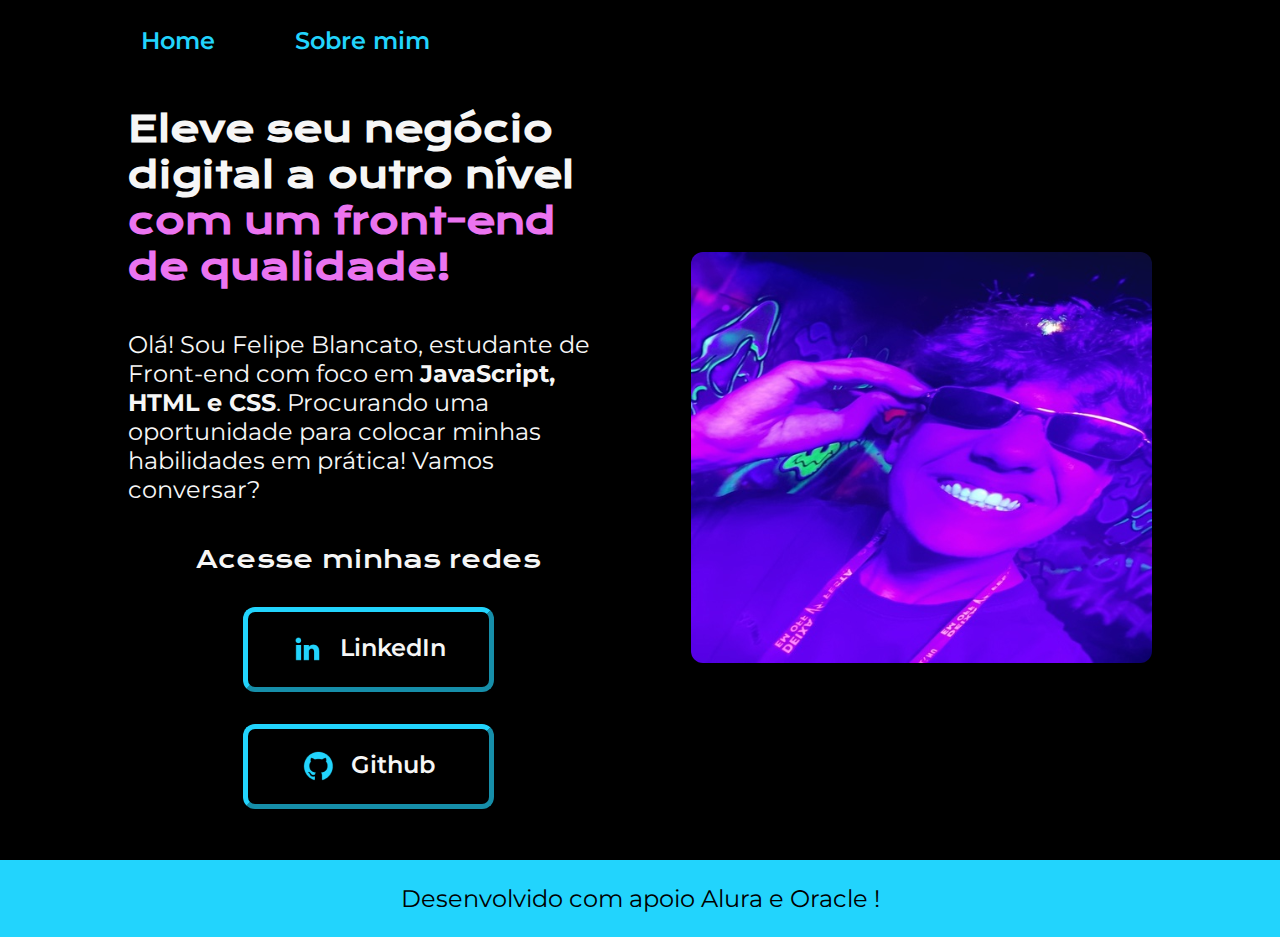
==== index.html @ c8cfff24 "Add files via upload" ====
<!DOCTYPE html>
<html lang="pt-br">
<head>
    <link rel="stylesheet" href="./styles/style.css">
    <meta charset="UTF-8">
    <meta name="viewport" content="width=device-width, initial-scale=1.0">
    <title>Portfólio</title>
</head>
<body>
    <header class="cabecalho">
        <nav class="cabecalho__menu">
            <a class="cabecalho__menu__link" href="index.html">Home</a>
            <a class="cabecalho__menu__link" href="about.html">Sobre mim</a>
        </nav>
    </header>
    <main class="apresentacao">
    <section class="apresentacao__conteudo">
        <h1 class="apresentacao__conteudo__titulo">Eleve seu negócio digital a outro nível <strong class="destaqueTitulo">com um front-end de qualidade!</strong></h1>
        <p class="apresentacao__conteudo__texto">Olá! Sou Felipe Blancato, estudante de Front-end com foco em <strong>JavaScript, HTML e CSS</strong>. Procurando uma oportunidade para colocar minhas habilidades em prática! Vamos conversar?</p>
        <div class="apresentacao__links">
            <h2 class="apresentacao__liks__subtitulo">Acesse minhas redes</h2>
            <a class="apresentacao__links_link" href="https://www.linkedin.com/in/felipe-blancato-85407b234/">
                <img src="./assets/linkedin.png">
                LinkedIn
            </a>
            <a class="apresentacao__links_link" href="https://github.com/FelipeBlancato?tab=followers">
                <img src="./assets/github.png">
                Github
            </a>
        </div>    
    </section>
    <img class="imager" src="./assets/Felps.png" alt="Foto Do Felps">
    </main>
    <footer class="rodape">
        <p>Desenvolvido com apoio Alura e Oracle !</p>
    </footer>
</body>
</html>

<!--

comentário !!!

-->
---- styles/style.css ----
@import url('https://fonts.googleapis.com/css2?family=Krona+One&family=Montserrat:wght@400;600&display=swap');

:root {
    --cor-primaria: #000000;
    --cor-secundaria: #F6F6F6;
    --cor-terciaria: #22D4FD;
    --cor-ultima:#EB74F0;

    --fonte-primaria: 'krona One', sans-serif;
    --fonte-secundaria: 'Montserrat', sans-serif;
}

/* testando comentários

    teste

*/

*{
    margin: 0;
    padding: 0;
}

body {
    box-sizing: border-box;
    background-color: var(--cor-primaria);
    color: var(--cor-secundaria);
}

.destaqueTitulo {
    color: var(--cor-ultima);
}

.apresentacao {
    padding: 4% 10%;
    display: flex;
    align-items: center;
    justify-content: space-between;
    gap: 82px;
}

.apresentacao__conteudo {
    width: 50%;
    display: flex;
    flex-direction: column;
    gap: 40px;
}

.apresentacao__conteudo__titulo {
    font-size: 2.25rem;
    font-family: var(--fonte-primaria);
}

.apresentacao__conteudo__texto {
    font-size: 1.5rem;
    font-family: var(--fonte-secundaria);
}

.apresentacao__links {
    display: flex;
    flex-direction: column;
    justify-content: space-between;
    align-items: center;
    gap: 32px;
}

.apresentacao__links_link {
    background-color: var(--cor-primaria);
    width: 50%;

    text-decoration: none;
    text-align: center;
    font-family: var(--fonte-secundaria);
    font-size: 1.5rem;
    font-weight: 600;
    color: var(--cor-secundaria);
    
    border: 5px outset var(--cor-terciaria);
    border-radius: 12px;

    padding-top: 21.5px;
    padding-bottom: 21.5px;

    display: flex;
    justify-content: center;
    gap: 16px;
}

.apresentacao__links_link:hover {
background-color: var(--cor-primaria);
}

.imager {
    border-radius: 12px;
    width: 45%;
}

.apresentacao__liks__subtitulo {
    font-family: var(--fonte-primaria);
    font-weight: 400;
    font-size: 1.5rem;
}

.rodape {
    color: var(--cor-primaria);
    background-color: var(--cor-terciaria);

    padding: 24px;

    text-align: center;
    font-family: var(--fonte-secundaria);
    font-size: 1.5rem;
    font-weight: 400;
}

.cabecalho__menu__link {
    font-family: var(--fonte-secundaria);
    font-size: 1.5rem;
    font-weight: 600;
    color: var(--cor-terciaria);
    text-decoration: none;
}

.cabecalho {
    padding: 2% 0% 0% 11%;
}

.cabecalho__menu {
    display: flex;
    gap: 80px;
}



@media (max-width: 1200px) {
    .cabecalho__menu{
        justify-content: center;
    }
    
    .cabecalho{
        padding: 10%;
    }
    
    .apresentacao {
        flex-direction: column-reverse;
        padding: 5%;
    }

    .apresentacao__conteudo{
        width: 100%;
    }
}
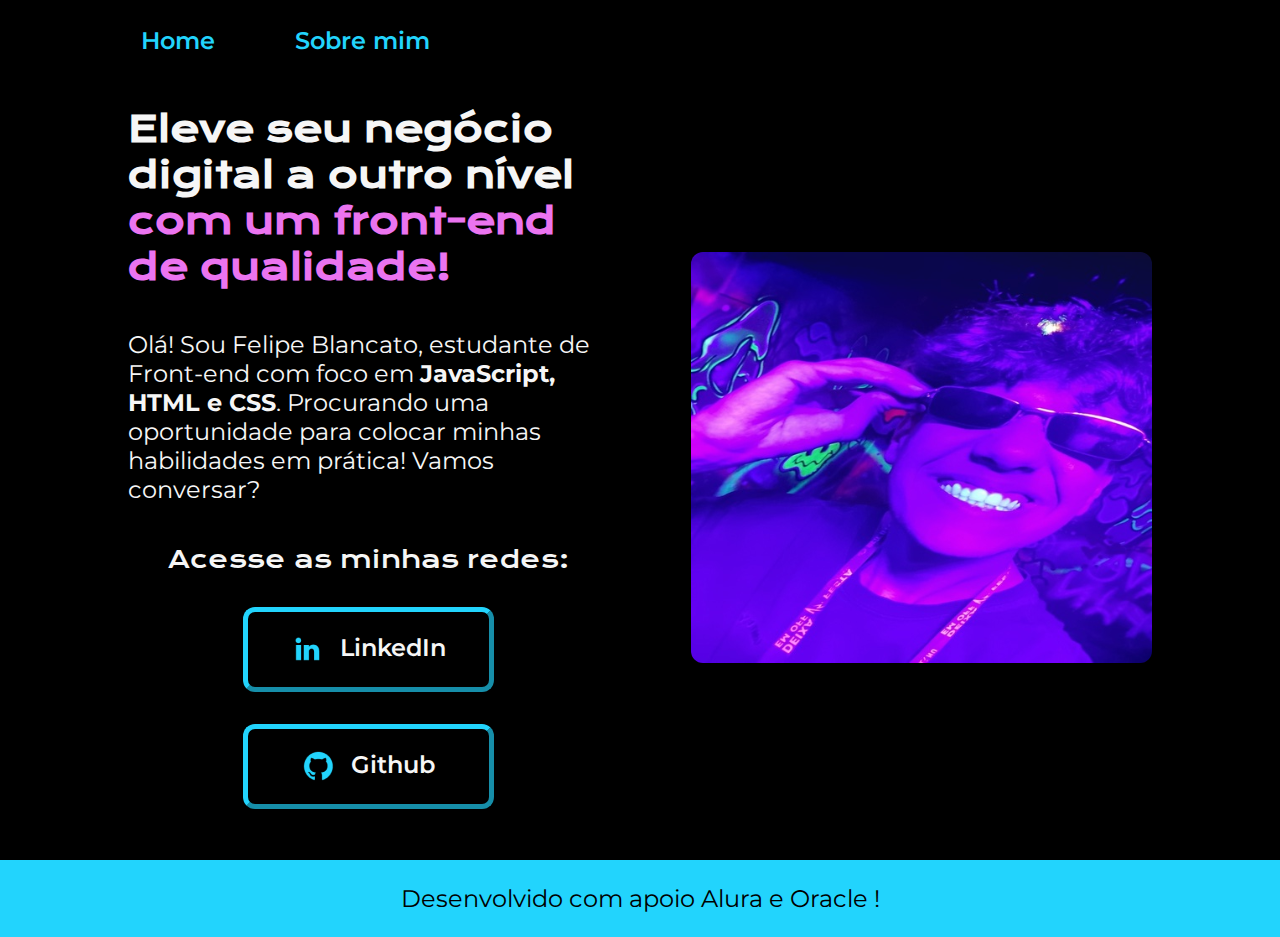
==== commit 9f36009e: "Projeto Inicial" ====
--- a/index.html
+++ b/index.html
@@ -1,44 +1,44 @@
-<!DOCTYPE html>
-<html lang="pt-br">
-<head>
-    <link rel="stylesheet" href="./styles/style.css">
-    <meta charset="UTF-8">
-    <meta name="viewport" content="width=device-width, initial-scale=1.0">
-    <title>Portfólio</title>
-</head>
-<body>
-    <header class="cabecalho">
-        <nav class="cabecalho__menu">
-            <a class="cabecalho__menu__link" href="index.html">Home</a>
-            <a class="cabecalho__menu__link" href="about.html">Sobre mim</a>
-        </nav>
-    </header>
-    <main class="apresentacao">
-    <section class="apresentacao__conteudo">
-        <h1 class="apresentacao__conteudo__titulo">Eleve seu negócio digital a outro nível <strong class="destaqueTitulo">com um front-end de qualidade!</strong></h1>
-        <p class="apresentacao__conteudo__texto">Olá! Sou Felipe Blancato, estudante de Front-end com foco em <strong>JavaScript, HTML e CSS</strong>. Procurando uma oportunidade para colocar minhas habilidades em prática! Vamos conversar?</p>
-        <div class="apresentacao__links">
-            <h2 class="apresentacao__liks__subtitulo">Acesse minhas redes</h2>
-            <a class="apresentacao__links_link" href="https://www.linkedin.com/in/felipe-blancato-85407b234/">
-                <img src="./assets/linkedin.png">
-                LinkedIn
-            </a>
-            <a class="apresentacao__links_link" href="https://github.com/FelipeBlancato?tab=followers">
-                <img src="./assets/github.png">
-                Github
-            </a>
-        </div>    
-    </section>
-    <img class="imager" src="./assets/Felps.png" alt="Foto Do Felps">
-    </main>
-    <footer class="rodape">
-        <p>Desenvolvido com apoio Alura e Oracle !</p>
-    </footer>
-</body>
-</html>
-
-<!--
-
-comentário !!!
-
+<!DOCTYPE html>
+<html lang="pt-br">
+<head>
+    <link rel="stylesheet" href="./styles/style.css">
+    <meta charset="UTF-8">
+    <meta name="viewport" content="width=device-width, initial-scale=1.0">
+    <title>Portfólio</title>
+</head>
+<body>
+    <header class="cabecalho">
+        <nav class="cabecalho__menu">
+            <a class="cabecalho__menu__link" href="index.html">Home</a>
+            <a class="cabecalho__menu__link" href="about.html">Sobre mim</a>
+        </nav>
+    </header>
+    <main class="apresentacao">
+    <section class="apresentacao__conteudo">
+        <h1 class="apresentacao__conteudo__titulo">Eleve seu negócio digital a outro nível <strong class="destaqueTitulo">com um front-end de qualidade!</strong></h1>
+        <p class="apresentacao__conteudo__texto">Olá! Sou Felipe Blancato, estudante de Front-end com foco em <strong>JavaScript, HTML e CSS</strong>. Procurando uma oportunidade para colocar minhas habilidades em prática! Vamos conversar?</p>
+        <div class="apresentacao__links">
+            <h2 class="apresentacao__liks__subtitulo">Acesse as minhas redes:</h2>
+            <a class="apresentacao__links_link" href="https://www.linkedin.com/in/felipe-blancato-85407b234/">
+                <img src="./assets/linkedin.png">
+                LinkedIn
+            </a>
+            <a class="apresentacao__links_link" href="https://github.com/FelipeBlancato?tab=followers">
+                <img src="./assets/github.png">
+                Github
+            </a>
+        </div>    
+    </section>
+    <img class="imager" src="./assets/Felps.png" alt="Foto Do Felps">
+    </main>
+    <footer class="rodape">
+        <p>Desenvolvido com apoio Alura e Oracle !</p>
+    </footer>
+</body>
+</html>
+
+<!--
+
+comentário !!!
+
 -->--- a/styles/style.css
+++ b/styles/style.css
@@ -1,152 +1,152 @@
-@import url('https://fonts.googleapis.com/css2?family=Krona+One&family=Montserrat:wght@400;600&display=swap');
-
-:root {
-    --cor-primaria: #000000;
-    --cor-secundaria: #F6F6F6;
-    --cor-terciaria: #22D4FD;
-    --cor-ultima:#EB74F0;
-
-    --fonte-primaria: 'krona One', sans-serif;
-    --fonte-secundaria: 'Montserrat', sans-serif;
-}
-
-/* testando comentários
-
-    teste
-
-*/
-
-*{
-    margin: 0;
-    padding: 0;
-}
-
-body {
-    box-sizing: border-box;
-    background-color: var(--cor-primaria);
-    color: var(--cor-secundaria);
-}
-
-.destaqueTitulo {
-    color: var(--cor-ultima);
-}
-
-.apresentacao {
-    padding: 4% 10%;
-    display: flex;
-    align-items: center;
-    justify-content: space-between;
-    gap: 82px;
-}
-
-.apresentacao__conteudo {
-    width: 50%;
-    display: flex;
-    flex-direction: column;
-    gap: 40px;
-}
-
-.apresentacao__conteudo__titulo {
-    font-size: 2.25rem;
-    font-family: var(--fonte-primaria);
-}
-
-.apresentacao__conteudo__texto {
-    font-size: 1.5rem;
-    font-family: var(--fonte-secundaria);
-}
-
-.apresentacao__links {
-    display: flex;
-    flex-direction: column;
-    justify-content: space-between;
-    align-items: center;
-    gap: 32px;
-}
-
-.apresentacao__links_link {
-    background-color: var(--cor-primaria);
-    width: 50%;
-
-    text-decoration: none;
-    text-align: center;
-    font-family: var(--fonte-secundaria);
-    font-size: 1.5rem;
-    font-weight: 600;
-    color: var(--cor-secundaria);
-    
-    border: 5px outset var(--cor-terciaria);
-    border-radius: 12px;
-
-    padding-top: 21.5px;
-    padding-bottom: 21.5px;
-
-    display: flex;
-    justify-content: center;
-    gap: 16px;
-}
-
-.apresentacao__links_link:hover {
-background-color: var(--cor-primaria);
-}
-
-.imager {
-    border-radius: 12px;
-    width: 45%;
-}
-
-.apresentacao__liks__subtitulo {
-    font-family: var(--fonte-primaria);
-    font-weight: 400;
-    font-size: 1.5rem;
-}
-
-.rodape {
-    color: var(--cor-primaria);
-    background-color: var(--cor-terciaria);
-
-    padding: 24px;
-
-    text-align: center;
-    font-family: var(--fonte-secundaria);
-    font-size: 1.5rem;
-    font-weight: 400;
-}
-
-.cabecalho__menu__link {
-    font-family: var(--fonte-secundaria);
-    font-size: 1.5rem;
-    font-weight: 600;
-    color: var(--cor-terciaria);
-    text-decoration: none;
-}
-
-.cabecalho {
-    padding: 2% 0% 0% 11%;
-}
-
-.cabecalho__menu {
-    display: flex;
-    gap: 80px;
-}
-
-
-
-@media (max-width: 1200px) {
-    .cabecalho__menu{
-        justify-content: center;
-    }
-    
-    .cabecalho{
-        padding: 10%;
-    }
-    
-    .apresentacao {
-        flex-direction: column-reverse;
-        padding: 5%;
-    }
-
-    .apresentacao__conteudo{
-        width: 100%;
-    }
+@import url('https://fonts.googleapis.com/css2?family=Krona+One&family=Montserrat:wght@400;600&display=swap');
+
+:root {
+    --cor-primaria: #000000;
+    --cor-secundaria: #F6F6F6;
+    --cor-terciaria: #22D4FD;
+    --cor-ultima:#EB74F0;
+
+    --fonte-primaria: 'krona One', sans-serif;
+    --fonte-secundaria: 'Montserrat', sans-serif;
+}
+
+/* testando comentários
+
+    teste
+
+*/
+
+*{
+    margin: 0;
+    padding: 0;
+}
+
+body {
+    box-sizing: border-box;
+    background-color: var(--cor-primaria);
+    color: var(--cor-secundaria);
+}
+
+.destaqueTitulo {
+    color: var(--cor-ultima);
+}
+
+.apresentacao {
+    padding: 4% 10%;
+    display: flex;
+    align-items: center;
+    justify-content: space-between;
+    gap: 82px;
+}
+
+.apresentacao__conteudo {
+    width: 50%;
+    display: flex;
+    flex-direction: column;
+    gap: 40px;
+}
+
+.apresentacao__conteudo__titulo {
+    font-size: 2.25rem;
+    font-family: var(--fonte-primaria);
+}
+
+.apresentacao__conteudo__texto {
+    font-size: 1.5rem;
+    font-family: var(--fonte-secundaria);
+}
+
+.apresentacao__links {
+    display: flex;
+    flex-direction: column;
+    justify-content: space-between;
+    align-items: center;
+    gap: 32px;
+}
+
+.apresentacao__links_link {
+    background-color: var(--cor-primaria);
+    width: 50%;
+
+    text-decoration: none;
+    text-align: center;
+    font-family: var(--fonte-secundaria);
+    font-size: 1.5rem;
+    font-weight: 600;
+    color: var(--cor-secundaria);
+    
+    border: 5px outset var(--cor-terciaria);
+    border-radius: 12px;
+
+    padding-top: 21.5px;
+    padding-bottom: 21.5px;
+
+    display: flex;
+    justify-content: center;
+    gap: 16px;
+}
+
+.apresentacao__links_link:hover {
+background-color: var(--cor-primaria);
+}
+
+.imager {
+    border-radius: 12px;
+    width: 45%;
+}
+
+.apresentacao__liks__subtitulo {
+    font-family: var(--fonte-primaria);
+    font-weight: 400;
+    font-size: 1.5rem;
+}
+
+.rodape {
+    color: var(--cor-primaria);
+    background-color: var(--cor-terciaria);
+
+    padding: 24px;
+
+    text-align: center;
+    font-family: var(--fonte-secundaria);
+    font-size: 1.5rem;
+    font-weight: 400;
+}
+
+.cabecalho__menu__link {
+    font-family: var(--fonte-secundaria);
+    font-size: 1.5rem;
+    font-weight: 600;
+    color: var(--cor-terciaria);
+    text-decoration: none;
+}
+
+.cabecalho {
+    padding: 2% 0% 0% 11%;
+}
+
+.cabecalho__menu {
+    display: flex;
+    gap: 80px;
+}
+
+
+
+@media (max-width: 1200px) {
+    .cabecalho__menu{
+        justify-content: center;
+    }
+    
+    .cabecalho{
+        padding: 10%;
+    }
+    
+    .apresentacao {
+        flex-direction: column-reverse;
+        padding: 5%;
+    }
+
+    .apresentacao__conteudo{
+        width: 100%;
+    }
 }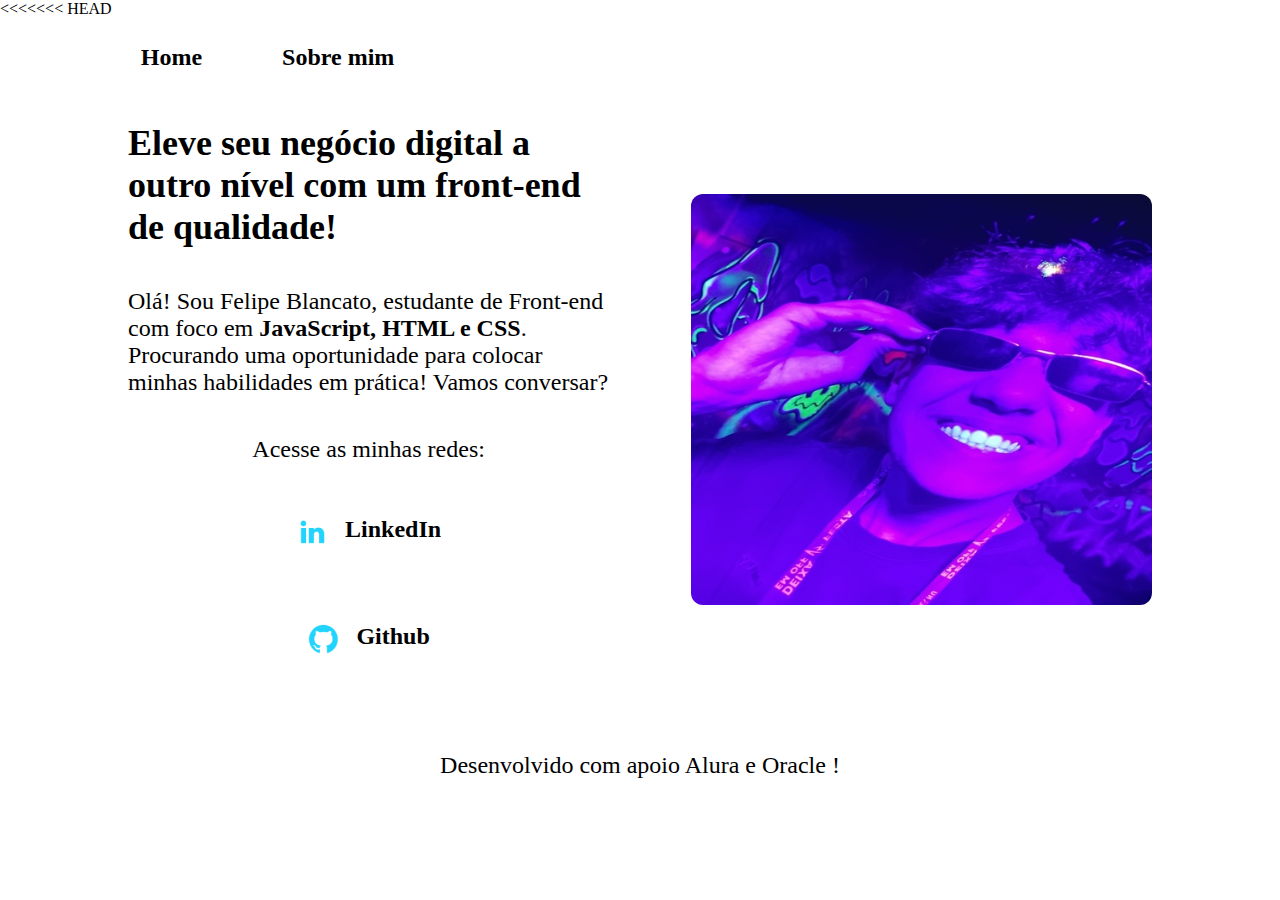
==== commit a9425213: "Ajeitando" ====
--- a/index.html
+++ b/index.html
@@ -1,3 +1,4 @@
+<<<<<<< HEAD
 <!DOCTYPE html>
 <html lang="pt-br">
 <head>
@@ -41,4 +42,49 @@
 
 comentário !!!
 
+=======
+<!DOCTYPE html>
+<html lang="pt-br">
+<head>
+    <link rel="stylesheet" href="./styles/style.css">
+    <meta charset="UTF-8">
+    <meta name="viewport" content="width=device-width, initial-scale=1.0">
+    <title>Portfólio</title>
+</head>
+<body>
+    <header class="cabecalho">
+        <nav class="cabecalho__menu">
+            <a class="cabecalho__menu__link" href="index.html">Home</a>
+            <a class="cabecalho__menu__link" href="about.html">Sobre mim</a>
+        </nav>
+    </header>
+    <main class="apresentacao">
+    <section class="apresentacao__conteudo">
+        <h1 class="apresentacao__conteudo__titulo">Eleve seu negócio digital a outro nível <strong class="destaqueTitulo">com um front-end de qualidade!</strong></h1>
+        <p class="apresentacao__conteudo__texto">Olá! Sou Felipe Blancato, estudante de Front-end com foco em <strong>JavaScript, HTML e CSS</strong>. Procurando uma oportunidade para colocar minhas habilidades em prática! Vamos conversar?</p>
+        <div class="apresentacao__links">
+            <h2 class="apresentacao__liks__subtitulo">Acesse minhas redes</h2>
+            <a class="apresentacao__links_link" href="https://www.linkedin.com/in/felipe-blancato-85407b234/">
+                <img src="./assets/linkedin.png">
+                LinkedIn
+            </a>
+            <a class="apresentacao__links_link" href="https://github.com/FelipeBlancato?tab=followers">
+                <img src="./assets/github.png">
+                Github
+            </a>
+        </div>    
+    </section>
+    <img class="imager" src="./assets/Felps.png" alt="Foto Do Felps">
+    </main>
+    <footer class="rodape">
+        <p>Desenvolvido com apoio Alura e Oracle !</p>
+    </footer>
+</body>
+</html>
+
+<!--
+
+comentário !!!
+
+>>>>>>> c8cfff248768fd2a865db0a3ee568a970e1fedde
 -->--- a/styles/style.css
+++ b/styles/style.css
@@ -1,3 +1,4 @@
+<<<<<<< HEAD
 @import url('https://fonts.googleapis.com/css2?family=Krona+One&family=Montserrat:wght@400;600&display=swap');
 
 :root {
@@ -149,4 +150,157 @@
     .apresentacao__conteudo{
         width: 100%;
     }
+=======
+@import url('https://fonts.googleapis.com/css2?family=Krona+One&family=Montserrat:wght@400;600&display=swap');
+
+:root {
+    --cor-primaria: #000000;
+    --cor-secundaria: #F6F6F6;
+    --cor-terciaria: #22D4FD;
+    --cor-ultima:#EB74F0;
+
+    --fonte-primaria: 'krona One', sans-serif;
+    --fonte-secundaria: 'Montserrat', sans-serif;
+}
+
+/* testando comentários
+
+    teste
+
+*/
+
+*{
+    margin: 0;
+    padding: 0;
+}
+
+body {
+    box-sizing: border-box;
+    background-color: var(--cor-primaria);
+    color: var(--cor-secundaria);
+}
+
+.destaqueTitulo {
+    color: var(--cor-ultima);
+}
+
+.apresentacao {
+    padding: 4% 10%;
+    display: flex;
+    align-items: center;
+    justify-content: space-between;
+    gap: 82px;
+}
+
+.apresentacao__conteudo {
+    width: 50%;
+    display: flex;
+    flex-direction: column;
+    gap: 40px;
+}
+
+.apresentacao__conteudo__titulo {
+    font-size: 2.25rem;
+    font-family: var(--fonte-primaria);
+}
+
+.apresentacao__conteudo__texto {
+    font-size: 1.5rem;
+    font-family: var(--fonte-secundaria);
+}
+
+.apresentacao__links {
+    display: flex;
+    flex-direction: column;
+    justify-content: space-between;
+    align-items: center;
+    gap: 32px;
+}
+
+.apresentacao__links_link {
+    background-color: var(--cor-primaria);
+    width: 50%;
+
+    text-decoration: none;
+    text-align: center;
+    font-family: var(--fonte-secundaria);
+    font-size: 1.5rem;
+    font-weight: 600;
+    color: var(--cor-secundaria);
+    
+    border: 5px outset var(--cor-terciaria);
+    border-radius: 12px;
+
+    padding-top: 21.5px;
+    padding-bottom: 21.5px;
+
+    display: flex;
+    justify-content: center;
+    gap: 16px;
+}
+
+.apresentacao__links_link:hover {
+background-color: var(--cor-primaria);
+}
+
+.imager {
+    border-radius: 12px;
+    width: 45%;
+}
+
+.apresentacao__liks__subtitulo {
+    font-family: var(--fonte-primaria);
+    font-weight: 400;
+    font-size: 1.5rem;
+}
+
+.rodape {
+    color: var(--cor-primaria);
+    background-color: var(--cor-terciaria);
+
+    padding: 24px;
+
+    text-align: center;
+    font-family: var(--fonte-secundaria);
+    font-size: 1.5rem;
+    font-weight: 400;
+}
+
+.cabecalho__menu__link {
+    font-family: var(--fonte-secundaria);
+    font-size: 1.5rem;
+    font-weight: 600;
+    color: var(--cor-terciaria);
+    text-decoration: none;
+}
+
+.cabecalho {
+    padding: 2% 0% 0% 11%;
+}
+
+.cabecalho__menu {
+    display: flex;
+    gap: 80px;
+}
+
+
+
+@media (max-width: 1200px) {
+    .cabecalho__menu{
+        justify-content: center;
+    }
+    
+    .cabecalho{
+        padding: 10%;
+    }
+    
+    .apresentacao {
+        flex-direction: column-reverse;
+        padding: 5%;
+    }
+
+    .apresentacao__conteudo{
+        width: 100%;
+    }
+>>>>>>> c8cfff248768fd2a865db0a3ee568a970e1fedde
 }--- a/styles/style.css
+++ b/styles/style.css
@@ -1,3 +1,4 @@
+<<<<<<< HEAD
 @import url('https://fonts.googleapis.com/css2?family=Krona+One&family=Montserrat:wght@400;600&display=swap');
 
 :root {
@@ -149,4 +150,157 @@
     .apresentacao__conteudo{
         width: 100%;
     }
+=======
+@import url('https://fonts.googleapis.com/css2?family=Krona+One&family=Montserrat:wght@400;600&display=swap');
+
+:root {
+    --cor-primaria: #000000;
+    --cor-secundaria: #F6F6F6;
+    --cor-terciaria: #22D4FD;
+    --cor-ultima:#EB74F0;
+
+    --fonte-primaria: 'krona One', sans-serif;
+    --fonte-secundaria: 'Montserrat', sans-serif;
+}
+
+/* testando comentários
+
+    teste
+
+*/
+
+*{
+    margin: 0;
+    padding: 0;
+}
+
+body {
+    box-sizing: border-box;
+    background-color: var(--cor-primaria);
+    color: var(--cor-secundaria);
+}
+
+.destaqueTitulo {
+    color: var(--cor-ultima);
+}
+
+.apresentacao {
+    padding: 4% 10%;
+    display: flex;
+    align-items: center;
+    justify-content: space-between;
+    gap: 82px;
+}
+
+.apresentacao__conteudo {
+    width: 50%;
+    display: flex;
+    flex-direction: column;
+    gap: 40px;
+}
+
+.apresentacao__conteudo__titulo {
+    font-size: 2.25rem;
+    font-family: var(--fonte-primaria);
+}
+
+.apresentacao__conteudo__texto {
+    font-size: 1.5rem;
+    font-family: var(--fonte-secundaria);
+}
+
+.apresentacao__links {
+    display: flex;
+    flex-direction: column;
+    justify-content: space-between;
+    align-items: center;
+    gap: 32px;
+}
+
+.apresentacao__links_link {
+    background-color: var(--cor-primaria);
+    width: 50%;
+
+    text-decoration: none;
+    text-align: center;
+    font-family: var(--fonte-secundaria);
+    font-size: 1.5rem;
+    font-weight: 600;
+    color: var(--cor-secundaria);
+    
+    border: 5px outset var(--cor-terciaria);
+    border-radius: 12px;
+
+    padding-top: 21.5px;
+    padding-bottom: 21.5px;
+
+    display: flex;
+    justify-content: center;
+    gap: 16px;
+}
+
+.apresentacao__links_link:hover {
+background-color: var(--cor-primaria);
+}
+
+.imager {
+    border-radius: 12px;
+    width: 45%;
+}
+
+.apresentacao__liks__subtitulo {
+    font-family: var(--fonte-primaria);
+    font-weight: 400;
+    font-size: 1.5rem;
+}
+
+.rodape {
+    color: var(--cor-primaria);
+    background-color: var(--cor-terciaria);
+
+    padding: 24px;
+
+    text-align: center;
+    font-family: var(--fonte-secundaria);
+    font-size: 1.5rem;
+    font-weight: 400;
+}
+
+.cabecalho__menu__link {
+    font-family: var(--fonte-secundaria);
+    font-size: 1.5rem;
+    font-weight: 600;
+    color: var(--cor-terciaria);
+    text-decoration: none;
+}
+
+.cabecalho {
+    padding: 2% 0% 0% 11%;
+}
+
+.cabecalho__menu {
+    display: flex;
+    gap: 80px;
+}
+
+
+
+@media (max-width: 1200px) {
+    .cabecalho__menu{
+        justify-content: center;
+    }
+    
+    .cabecalho{
+        padding: 10%;
+    }
+    
+    .apresentacao {
+        flex-direction: column-reverse;
+        padding: 5%;
+    }
+
+    .apresentacao__conteudo{
+        width: 100%;
+    }
+>>>>>>> c8cfff248768fd2a865db0a3ee568a970e1fedde
 }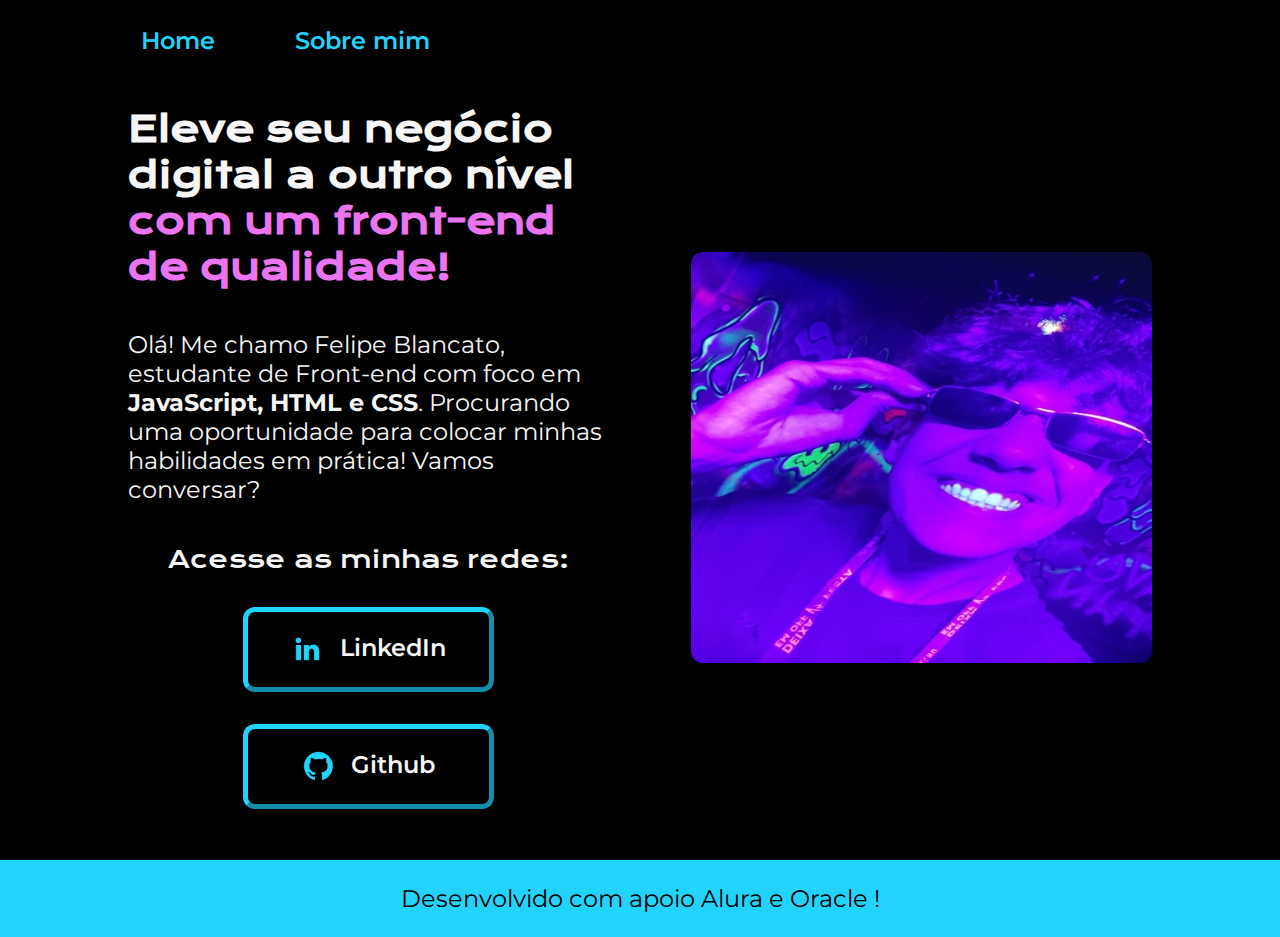
==== commit 063fe81c: "Ajeitando 2" ====
--- a/index.html
+++ b/index.html
@@ -1,4 +1,3 @@
-<<<<<<< HEAD
 <!DOCTYPE html>
 <html lang="pt-br">
 <head>
@@ -17,7 +16,7 @@
     <main class="apresentacao">
     <section class="apresentacao__conteudo">
         <h1 class="apresentacao__conteudo__titulo">Eleve seu negócio digital a outro nível <strong class="destaqueTitulo">com um front-end de qualidade!</strong></h1>
-        <p class="apresentacao__conteudo__texto">Olá! Sou Felipe Blancato, estudante de Front-end com foco em <strong>JavaScript, HTML e CSS</strong>. Procurando uma oportunidade para colocar minhas habilidades em prática! Vamos conversar?</p>
+        <p class="apresentacao__conteudo__texto">Olá! Me chamo Felipe Blancato, estudante de Front-end com foco em <strong>JavaScript, HTML e CSS</strong>. Procurando uma oportunidade para colocar minhas habilidades em prática! Vamos conversar?</p>
         <div class="apresentacao__links">
             <h2 class="apresentacao__liks__subtitulo">Acesse as minhas redes:</h2>
             <a class="apresentacao__links_link" href="https://www.linkedin.com/in/felipe-blancato-85407b234/">
@@ -40,51 +39,4 @@
 
 <!--
 
-comentário !!!
-
-=======
-<!DOCTYPE html>
-<html lang="pt-br">
-<head>
-    <link rel="stylesheet" href="./styles/style.css">
-    <meta charset="UTF-8">
-    <meta name="viewport" content="width=device-width, initial-scale=1.0">
-    <title>Portfólio</title>
-</head>
-<body>
-    <header class="cabecalho">
-        <nav class="cabecalho__menu">
-            <a class="cabecalho__menu__link" href="index.html">Home</a>
-            <a class="cabecalho__menu__link" href="about.html">Sobre mim</a>
-        </nav>
-    </header>
-    <main class="apresentacao">
-    <section class="apresentacao__conteudo">
-        <h1 class="apresentacao__conteudo__titulo">Eleve seu negócio digital a outro nível <strong class="destaqueTitulo">com um front-end de qualidade!</strong></h1>
-        <p class="apresentacao__conteudo__texto">Olá! Sou Felipe Blancato, estudante de Front-end com foco em <strong>JavaScript, HTML e CSS</strong>. Procurando uma oportunidade para colocar minhas habilidades em prática! Vamos conversar?</p>
-        <div class="apresentacao__links">
-            <h2 class="apresentacao__liks__subtitulo">Acesse minhas redes</h2>
-            <a class="apresentacao__links_link" href="https://www.linkedin.com/in/felipe-blancato-85407b234/">
-                <img src="./assets/linkedin.png">
-                LinkedIn
-            </a>
-            <a class="apresentacao__links_link" href="https://github.com/FelipeBlancato?tab=followers">
-                <img src="./assets/github.png">
-                Github
-            </a>
-        </div>    
-    </section>
-    <img class="imager" src="./assets/Felps.png" alt="Foto Do Felps">
-    </main>
-    <footer class="rodape">
-        <p>Desenvolvido com apoio Alura e Oracle !</p>
-    </footer>
-</body>
-</html>
-
-<!--
-
-comentário !!!
-
->>>>>>> c8cfff248768fd2a865db0a3ee568a970e1fedde
--->+comentário !!!--- a/styles/style.css
+++ b/styles/style.css
@@ -1,4 +1,3 @@
-<<<<<<< HEAD
 @import url('https://fonts.googleapis.com/css2?family=Krona+One&family=Montserrat:wght@400;600&display=swap');
 
 :root {
@@ -150,157 +149,4 @@
     .apresentacao__conteudo{
         width: 100%;
     }
-=======
-@import url('https://fonts.googleapis.com/css2?family=Krona+One&family=Montserrat:wght@400;600&display=swap');
-
-:root {
-    --cor-primaria: #000000;
-    --cor-secundaria: #F6F6F6;
-    --cor-terciaria: #22D4FD;
-    --cor-ultima:#EB74F0;
-
-    --fonte-primaria: 'krona One', sans-serif;
-    --fonte-secundaria: 'Montserrat', sans-serif;
-}
-
-/* testando comentários
-
-    teste
-
-*/
-
-*{
-    margin: 0;
-    padding: 0;
-}
-
-body {
-    box-sizing: border-box;
-    background-color: var(--cor-primaria);
-    color: var(--cor-secundaria);
-}
-
-.destaqueTitulo {
-    color: var(--cor-ultima);
-}
-
-.apresentacao {
-    padding: 4% 10%;
-    display: flex;
-    align-items: center;
-    justify-content: space-between;
-    gap: 82px;
-}
-
-.apresentacao__conteudo {
-    width: 50%;
-    display: flex;
-    flex-direction: column;
-    gap: 40px;
-}
-
-.apresentacao__conteudo__titulo {
-    font-size: 2.25rem;
-    font-family: var(--fonte-primaria);
-}
-
-.apresentacao__conteudo__texto {
-    font-size: 1.5rem;
-    font-family: var(--fonte-secundaria);
-}
-
-.apresentacao__links {
-    display: flex;
-    flex-direction: column;
-    justify-content: space-between;
-    align-items: center;
-    gap: 32px;
-}
-
-.apresentacao__links_link {
-    background-color: var(--cor-primaria);
-    width: 50%;
-
-    text-decoration: none;
-    text-align: center;
-    font-family: var(--fonte-secundaria);
-    font-size: 1.5rem;
-    font-weight: 600;
-    color: var(--cor-secundaria);
-    
-    border: 5px outset var(--cor-terciaria);
-    border-radius: 12px;
-
-    padding-top: 21.5px;
-    padding-bottom: 21.5px;
-
-    display: flex;
-    justify-content: center;
-    gap: 16px;
-}
-
-.apresentacao__links_link:hover {
-background-color: var(--cor-primaria);
-}
-
-.imager {
-    border-radius: 12px;
-    width: 45%;
-}
-
-.apresentacao__liks__subtitulo {
-    font-family: var(--fonte-primaria);
-    font-weight: 400;
-    font-size: 1.5rem;
-}
-
-.rodape {
-    color: var(--cor-primaria);
-    background-color: var(--cor-terciaria);
-
-    padding: 24px;
-
-    text-align: center;
-    font-family: var(--fonte-secundaria);
-    font-size: 1.5rem;
-    font-weight: 400;
-}
-
-.cabecalho__menu__link {
-    font-family: var(--fonte-secundaria);
-    font-size: 1.5rem;
-    font-weight: 600;
-    color: var(--cor-terciaria);
-    text-decoration: none;
-}
-
-.cabecalho {
-    padding: 2% 0% 0% 11%;
-}
-
-.cabecalho__menu {
-    display: flex;
-    gap: 80px;
-}
-
-
-
-@media (max-width: 1200px) {
-    .cabecalho__menu{
-        justify-content: center;
-    }
-    
-    .cabecalho{
-        padding: 10%;
-    }
-    
-    .apresentacao {
-        flex-direction: column-reverse;
-        padding: 5%;
-    }
-
-    .apresentacao__conteudo{
-        width: 100%;
-    }
->>>>>>> c8cfff248768fd2a865db0a3ee568a970e1fedde
 }